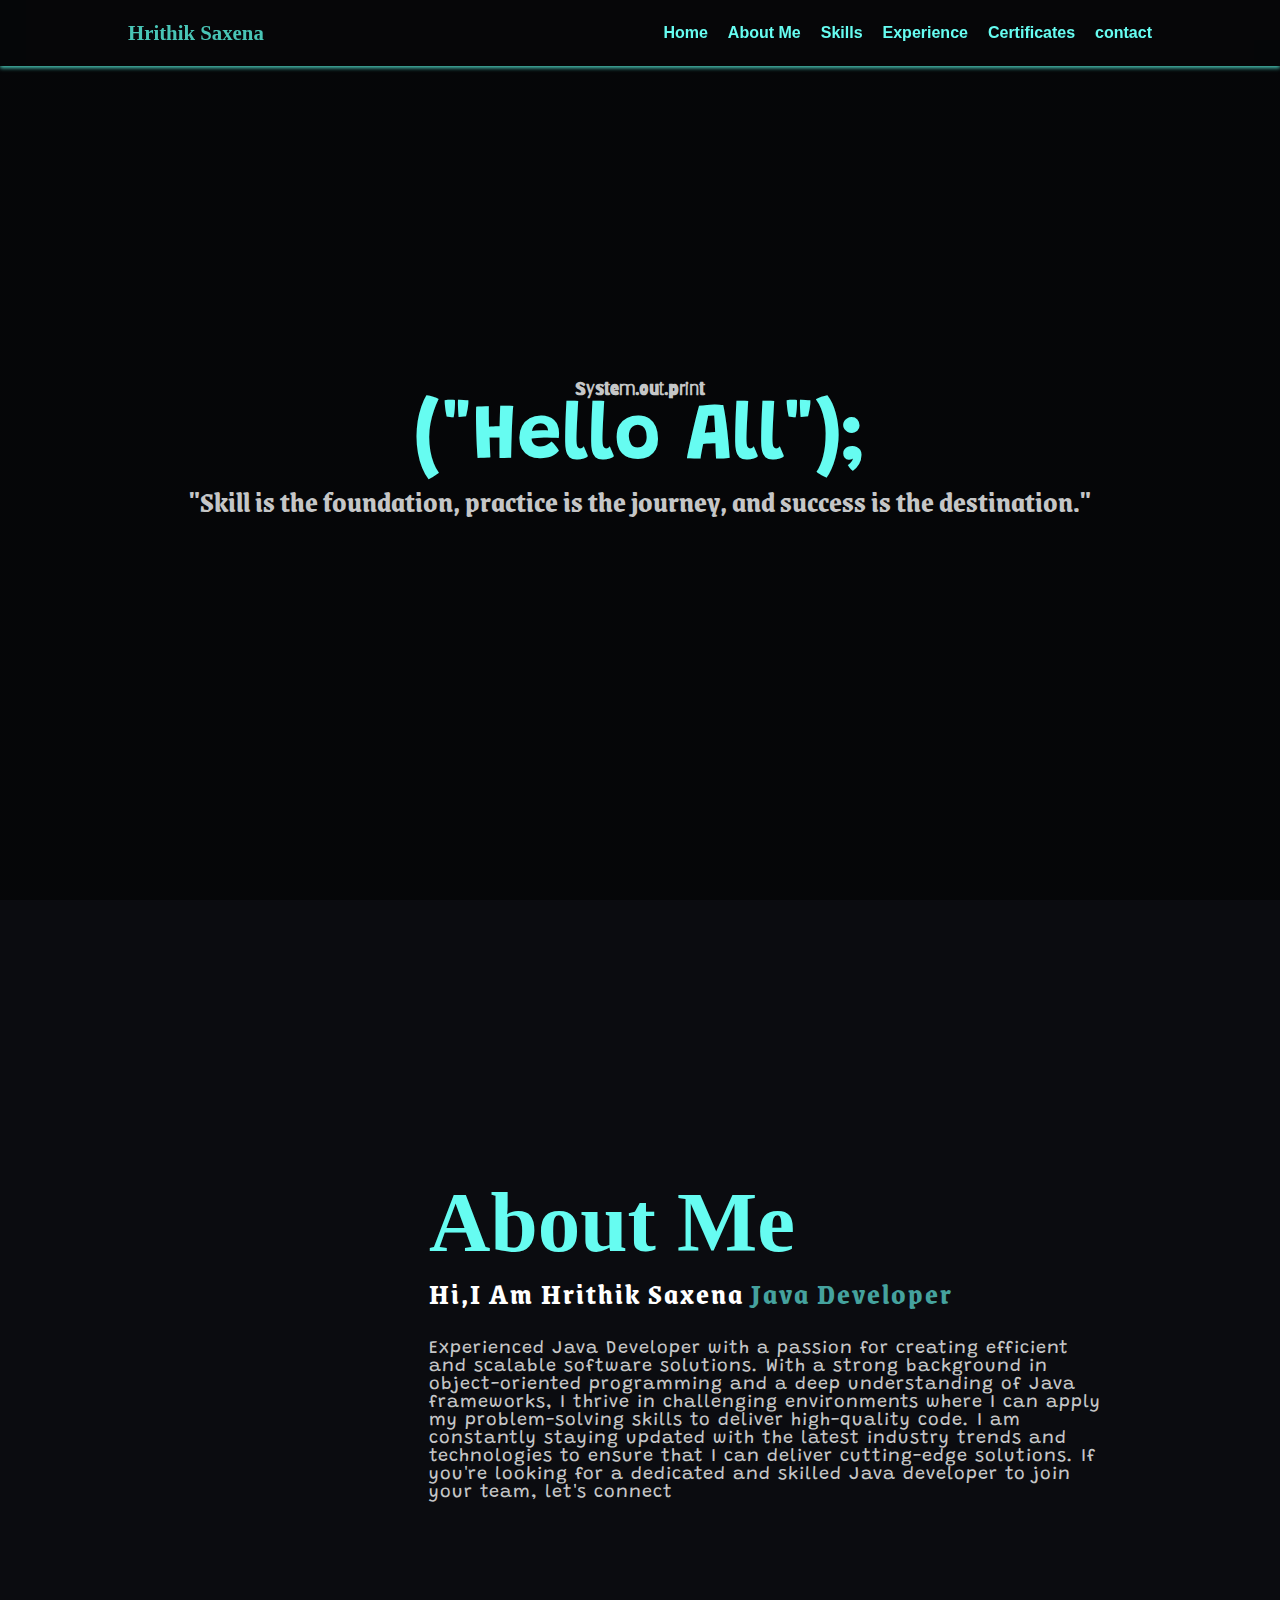
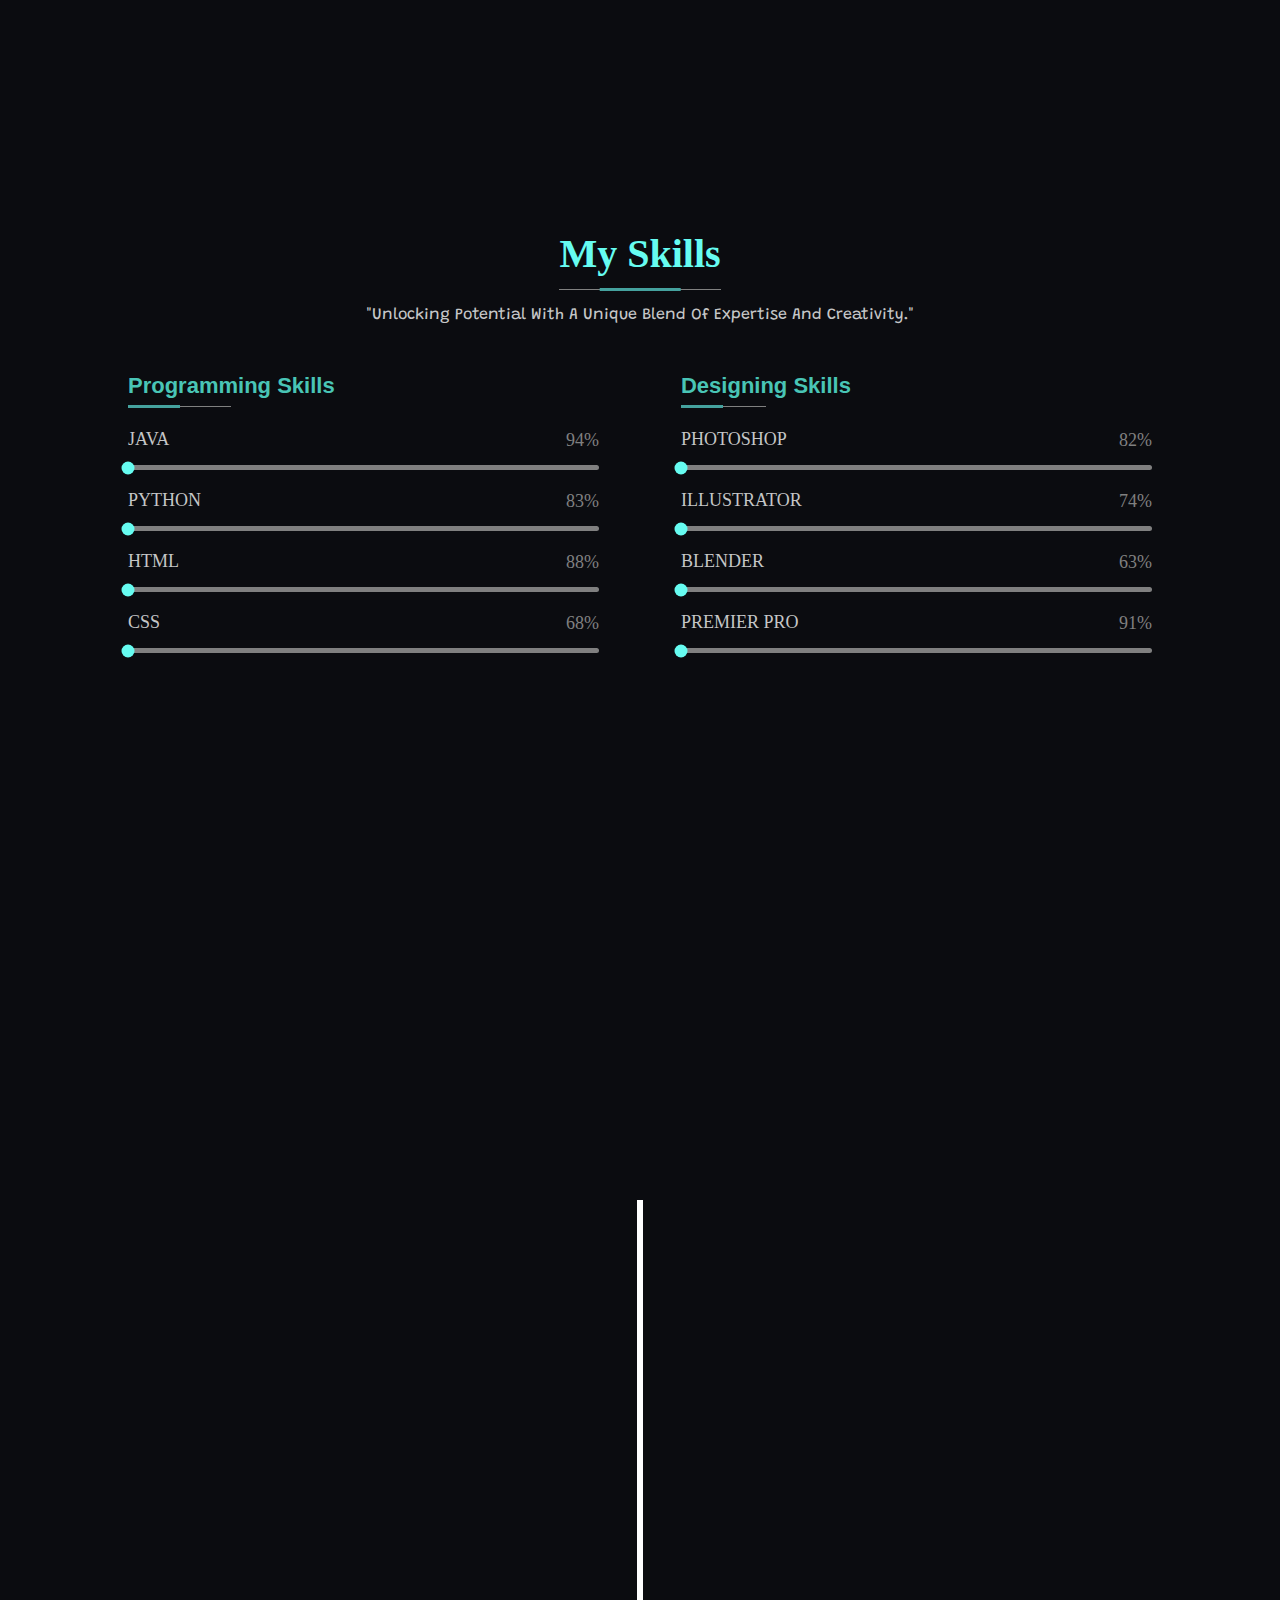
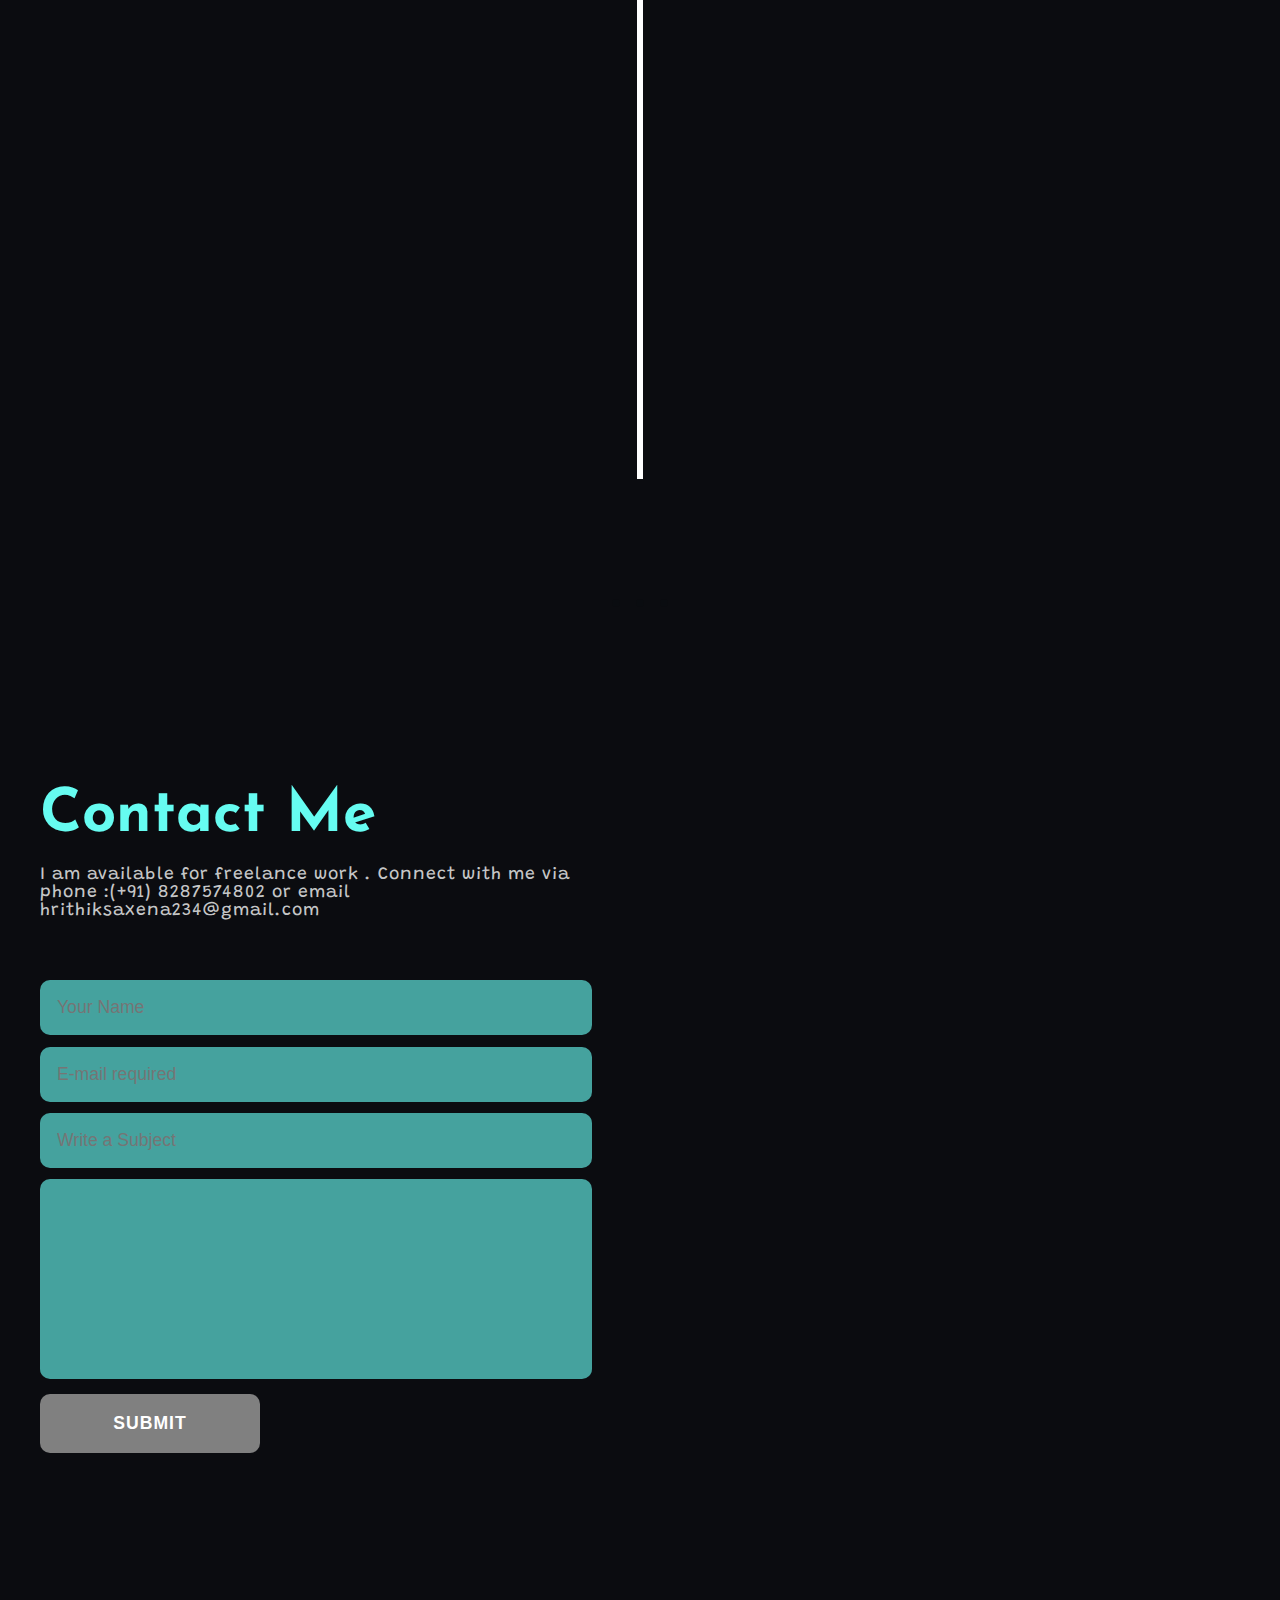
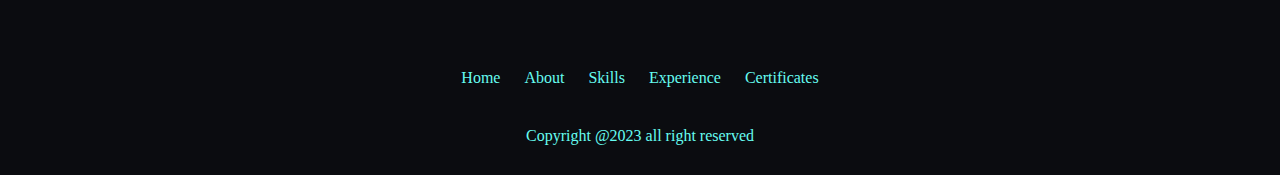
==== Portfolio/index.html @ 8086548a "f" ====
<!DOCTYPE html>
<html lang="en">
<head>
    <meta charset="UTF-8">
    <meta name="viewport" content="width=device-width, initial-scale=1.0">
    <title>Document</title>
    <link rel="stylesheet" href="style.css">
    <link rel="stylesheet" href="https://cdnjs.cloudflare.com/ajax/libs/font-awesome/6.4.2/css/all.min.css" integrity="sha512-z3gLpd7yknf1YoNbCzqRKc4qyor8gaKU1qmn+CShxbuBusANI9QpRohGBreCFkKxLhei6S9CQXFEbbKuqLg0DA==" crossorigin="anonymous" referrerpolicy="no-referrer" />
    <link href='https://unpkg.com/boxicons@2.1.4/css/boxicons.min.css' rel='stylesheet'>
</head>
<body>
    
    <header class="header">
   
  <a href="#"class="logo">Hrithik Saxena</a>
 <input type="checkbox" id="check">
  <label for="check" class="icons">
    <i class='bx bx-menu'id="menu-icon"></i>
    <i class='bx bx-x'id="close-icon"></i>
  </label>

<nav class="navbar">
    <a href="#home" style="--1:0;">Home</a>
    <a href="#about" style="--1:1;">About Me</a>
    <a href="#skills" style="--1:2;">Skills</a>
    <a href="#Exp" style="--1:2;">Experience</a>
    <a href="#certs" style="--1:2;">Certificates</a>
    <a href="#contact" style="--1:2;">contact</a>
</nav>

</header>
   <section id="home">
   <div class="quote">
    <h3>System.out.print<h1 class="he">("Hello All");</h1></h1>
    <h2 >"Skill is the foundation, practice is the journey, and success is the destination."</h2>
   </div>
   </section>
  <section  id="about"  class="aboutm">
    <div class="content">
      <img src="/images/about.jpeg" alt="">
    <div class="text">
      <h1>About Me</h1>
      <h5>Hi,I am Hrithik Saxena  <span>Java Developer</span> </h5>
      <p> Experienced Java Developer with a passion for creating efficient and scalable software solutions. With a strong background in object-oriented programming and a deep understanding of Java frameworks, I thrive in challenging environments where I can apply my problem-solving skills to deliver high-quality code.
      I am constantly staying updated with the latest industry trends and technologies to ensure that I can deliver cutting-edge solutions. If you're looking for a dedicated and skilled Java developer to join your team, let's connect</p>
    </div>
    </div>
  </section>





  <div id="skills" class="container">
	
    <!--   *******  Main Heading Starts  *******   -->
  
    <div class="main-title">
      <h1>My Skills</h1>
      <p>"Unlocking potential with a unique blend of expertise and creativity."</p>
    </div>
  
    <!--   *******  Main Heading Ends  *******   -->
  
    <div class="row">
      
      <!--   *******  Left Section Starts here  *******   -->
  
      <section class="col">
        
        <div class="sub-title">
          <h2>Programming Skills</h2>
        </div>
  
        <div class="skills-container">
          
          <div class="skill">
            <div class="subject">JAVA</div>
            <div class="progress-bar" value="94%">
              <div class="progress-line" style="max-width: 94%"></div>
            </div>
          </div>
  
          <div class="skill">
            <div class="subject">Python</div>
            <div class="progress-bar" value="83%">
              <div class="progress-line" style="max-width: 83%"></div>
            </div>
          </div>
  
                  <div class="skill">
            <div class="subject">HTML</div>
            <div class="progress-bar" value="88%">
              <div class="progress-line" style="max-width: 88%"></div>
            </div>
          </div>
  
          <div class="skill">
            <div class="subject">CSS</div>
            <div class="progress-bar" value="68%">
              <div class="progress-line" style="max-width: 68%"></div>
            </div>
          </div>
  
        </div>
      </section>
  
      <!--   ********  Left Section Ends Here  *******  -->
  
      <!--   ********  Right Section Starts Here  ********  -->
  
      <section class="col">
        
        <div class="sub-title">
          <h2>Designing Skills</h2>
        </div>
  
        <div class="skills-container">
          
          <div class="skill">
            <div class="subject">Photoshop</div>
            <div class="progress-bar" value="82%">
              <div class="progress-line" style="max-width: 82%"></div>
            </div>
          </div>
  
          <div class="skill">
            <div class="subject">Illustrator</div>
            <div class="progress-bar" value="74%">
              <div class="progress-line" style="max-width: 74%"></div>
            </div>
          </div>
  
                  <div class="skill">
            <div class="subject">Blender</div>
            <div class="progress-bar" value="63%">
              <div class="progress-line" style="max-width: 63%"></div>
            </div>
          </div>
  
          <div class="skill">
            <div class="subject">Premier Pro</div>
            <div class="progress-bar" value="91%">
              <div class="progress-line" style="max-width: 91%"></div>
            </div>
          </div>
  
        </div>
      </section>
  
      <!--   ********  Right Section Ends Here  ********   -->
    </div>
  
  </div>


<!-- experience timeline -->
<div class="timeline " id="Exp">
  <div class="timeline-container  left-container  ">
    <img src="/images/codesoft.png" >
    <div class="text-box">
      <h2>Code Soft</h2>
      <small>Aug 2023 - Present</small>
      <p>"As a Java Developer at Codesoft, I am involved in the design, development, and maintenance of robust and scalable Java-based applications. Leveraging my strong knowledge of Java programming language and frameworks, I collaborate with cross-functional teams to analyze requirements, architect solutions, and implement efficient code.</p>
      <span class="left-container-arrow"></span>
    </div>
  </div>
  <div class="timeline-container  right-container">
    <img src="/images/bi.png" >
    <div class="text-box">
      <h2>Bharat Intern</h2>
      <small>Aug 2023 - Present</small>
      <p>As a Web Developer at BharatIntern, I am responsible for designing and developing dynamic and user-friendly websites. With expertise in HTML, CSS, JavaScript, and other web technologies, I create visually appealing and responsive web pages that enhance the user experience. I collaborate closely with cross-functional teams to understand project requirements and deliver high-quality solutions within deadlines.</p>
      <span class="right-container-arrow"></span>
    </div>
  </div>
  <div class="timeline-container  left-container">
    <img src="/images/Untitled design.png" >
  <div class="text-box"  >
    <h2>Estrange Aurora</h2>
    <small>May 2023 - June 2023</small>
    <p>As a Company Representative Specialist at Estrange Aurora, I have been the face of the company, providing exceptional customer service and building strong relationships with clients. With a deep understanding of our products and services, I have effectively communicated their value and benefits to potential customers, resulting in increased sales and customer satisfaction. </p>
    <span class="left-container-arrow"></span>
  </div>
</div>
  <div class="timeline-container    right-container">
    <img src="/images/hswf.png" >
    <div class="text-box">
      <h2>HSWf(NGO)</h2>
      <small>March 2023 - May 2023</small>
      <p>As a Digital Marketing Specialist at HSWFNGO, I have successfully implemented data-driven strategies to drive online engagement and increase brand visibility. Leveraging my expertise in SEO, social media marketing, and content creation, I have effectively managed digital campaigns, optimized website performance, and generated measurable results. </p>
      <span class="right-container-arrow"></span>
    </div>
  </div>
</div>

<!-- Certificates section starts-->

<section class="certs-container "id="certs">
<div class="slider-wrapper">
  <div class="slide">
    <img src="/images/d.png"id="slide1" alt="">
    <img  src="/images/v.png "id="slide2"alt="">
    <img  src="/images/a.png  "id="slide3"alt="">
  </div>
  <div class="slider-nav">
    <a href="#slide1"></a>
    <a href="#slide2"></a>
    <a href="#slide3"></a>
  </div>
</div>

</section>



<!-- certificates section ends -->

<!-- COntact section starts here -->

<section class="contact" id="contact">

  <div class="contact-form">
    <h1>Contact Me</h1>
    <p>I am available for freelance work . Connect with me via phone :(+91) 8287574802
      or email hrithiksaxena234@gmail.com </p>
      <form action="">
        <input type="" placeholder="Your Name" required>
        <input type="email" name="email" id=""placeholder="E-mail required">
        <input type="" placeholder="Write a Subject " required>
        <textarea name="" id="" cols="30" rows="10" placeholder="Your Message" required>


        </textarea>
        <input type="Submit" name="" value="Submit" class="btn" id="">
      </form>
  </div>
  <div class="contact-img">
    <img src="/images/WhatsApp Image 2023-08-16 at 07.32.02.jpeg" alt="">
  </div>
</section>

  <!-- contact section ends here -->

<!-- footer starts here -->
<section class="footer">
  <div class="social">
    <a href="https://www.linkedin.com/in/hrithik-saxena/"><i class="fa-brands fa-linkedin" style="color: #66fcf1;"></i></a>
    <a href="https://github.com/CyberHrithik"><i class="fa-brands fa-github" style="color: #66fcf1;"></i></a>
    <a href="https://www.instagram.com/mayanksaxena151/"><i class="fa-brands fa-instagram" style="color: #66fcf1;"></i></a>
  
  
  </div>
<ul>
  <li>
    <a href="#home">Home</a>
  </li>
  <li>
    <a href="#about">About</a>
  </li>
  <li>
    <a href="#skills">Skills</a>
  </li>
  <li>
    <a href="#Exp">Experience</a>
  </li>
  <li>
    <a href="#certs">Certificates</a>
  </li>
</ul>
 <p class="Copyright">Copyright @2023 all right reserved </p>
</section>
 

<!-- footer ends here -->


</body>
</html>
---- Portfolio/style.css ----
@import url('https://fonts.googleapis.com/css2?family=Barriecito&family=Poppins:ital,wght@0,100;0,200;0,300;0,400;0,500;0,600;0,700;0,800;0,900;1,100;1,200;1,300;1,400;1,500;1,600;1,700;1,800;1,900&display=swap');

  @import url('https://fonts.googleapis.com/css2?family=Barriecito&family=Grandstander:ital,wght@0,100;0,200;0,300;0,400;1,100;1,200;1,300;1,400&family=Poppins:ital,wght@0,100;0,200;0,300;0,400;0,500;0,600;0,700;0,800;0,900;1,100;1,200;1,300;1,400;1,500;1,600;1,700;1,800;1,900&display=swap');

  @import url('https://fonts.googleapis.com/css2?family=Barriecito&family=Grandstander:ital,wght@0,100;0,200;0,300;0,400;1,100;1,200;1,300;1,400&family=Grenze:ital,wght@0,100;0,200;0,300;0,400;0,500;0,600;0,700;1,100;1,200;1,300;1,400;1,500;1,600;1,700&family=Poppins:ital,wght@0,100;0,200;0,300;0,400;0,500;0,600;0,700;0,800;0,900;1,100;1,200;1,300;1,400;1,500;1,600;1,700;1,800;1,900&display=swap');
  @import url('https://fonts.googleapis.com/css2?family=Barriecito&family=Grandstander:ital,wght@0,100;0,200;0,300;0,400;1,100;1,200;1,300;1,400&family=Grenze:ital,wght@0,100;0,200;0,300;0,400;0,500;0,600;0,700;1,100;1,200;1,300;1,400;1,500;1,600;1,700&family=Josefin+Sans:ital,wght@0,400;0,500;1,500&family=Poppins:ital,wght@0,100;0,200;0,300;0,400;0,500;0,600;0,700;0,800;0,900;1,100;1,200;1,300;1,400;1,500;1,600;1,700;1,800;1,900&display=swap');
*{
margin: 0;
padding: 0;
box-sizing: border-box;


}
body{
    min-height: 100vh;
    background-color: #0b0c10;

}
html{
    scroll-behavior: smooth;
}
.header{
position: fixed;
top: 0px;
left: 0px;
width: 100%;
padding: 1.3rem 10%;
display: flex;
justify-content: space-between;
align-items: center;
z-index: 100;
}
.header::before{
    top: 0;
    left: 0;
 content: '';
 position:absolute;
 width: 100%;
 height: 100%;
 backdrop-filter: blur(10px);
box-shadow: 0 2px 4px #49c5b6;
z-index: -1;
}
.header::after{
top: 0; 
left: 0;
 content: '';
 position:absolute;
 width: 100%;
 height: 100%;
 background: linear-gradient(90deg,transparent,rgba(82, 82, 82, 0.644),transparent);
 transition: .5s;
}
.header:hover:after{
    left: 100%;
  
}
.logo{  
    font-size: 1.3rem;
    color:#49c5b6;
    text-decoration: none;
    font-weight: 700;
}
.navbar a{
    font-size: 1rem;
    color: #66FCF1;
    text-decoration: none;
    font-weight: 600;
    margin-left: 1rem;
    font-family: sans-serif;
}
#check{
    display: none;
}
.icons{
    position: absolute  ;
    font-size: 2.8rem;
    right: 5%;
    color:#49c5b6;
    cursor: pointer;
    display: none;
}
/*mid content*/

#home{
    background-image:  linear-gradient(rgb(0, 0, 0,0.5),rgba(0,0,0,0.5)), url(/images/wet-monstera-deliciosa-plant-leaves-garden.jpg);
    background-size: cover;
    background-position: center;
    background-repeat: no-repeat; 
    background-attachment: fixed;
    height: 400px;
    display: flex;
    justify-content: center;
    align-items: center;
    height: 100vh;
    
}
.quote{
  color: #C5C6C7;
  text-align: center;
  font-style: i;
  


}
.quote h3{
    font-family: 'Barriecito', cursive;
}
.quote h1{
    color: #66FCF1;
  font-size: 80px;
  font-family: 'Grandstander', cursive;

}
 .quote h2{
    
    font-size: 30px;
    font-family: 'Grenze', serif;
 }
 
.aboutm{
   width: 100%;
   height: 100vh;
   background-color: #0b0c10;
   display: flex;
   justify-content: center;
   align-items: center;
}
.aboutm .content img{
    height: 450px;
    width: auto;
    max-width: 100%;
    border-radius: 10px;
}
.text{
    width: 700px;
    max-width: 100%;
    padding: 0 10px;
}
.content{
    width: 1280px;
    max-width: 95%;
    margin: 0 auto;
    display: flex;
    flex-wrap:wrap;
    align-items: center;
    justify-content: space-around;
}
.text h1{
   color:#66FCF1;
   font-size: 85px;
   margin-top: 20px;
   text-transform: capitalize;
}
.text h5{
    color: white;
  font-size: 30px;
  margin-bottom: 25px;
  text-transform: capitalize;
  letter-spacing: 2px;
  font-family: 'Grenze', serif;
}
.text p{
     color:  #C5C6C7;
     font-size: 18px;
     letter-spacing: 1px;
     margin-bottom: 45px;
    font-family: 'Grandstander', cursive;
}
span{
    color: #45A29E;
}
.container{
    background-color: #0b0c10;
	position: relative;
	width: 100%;
	min-height: 100vh;
	padding: 30px 10%;
 
}
.container .main-title{
	max-width: 700px;
	margin: 0px auto;
	text-align: center;
	
    text-transform: capitalize;
}
.container .main-title h1{
	position: relative;
	font-size: 40px;
	color: #66FCF1;
	margin-bottom: 30px;
	display: inline-block;
  
}
.container .main-title h1::before{
	content: '';
	position: absolute;
	width: 100%;
	height: 1px;
	top: 125%;
	left: 0;
	background-color: #808080;
}
.container .main-title h1::after{
	content: '';
	position: absolute;
	width: 50%;
	height: 3px;
	background-color: #45A29E;
	top: calc(125% - 1px);
	left: 50%;
	transform: translateX(-50%);
}
.main-title p{
    font-family: 'Grandstander', cursive;
	color: #C5C6C7;
}
.container .row{
	width: 100%;
	display: flex;
	justify-content:space-between;
	margin-top: 50px;
   
   
}
.row .col{
	flex-basis: 46%;
}
.row .sub-title h2{
	position: relative;
	color: #49c5b6;
	font-size: 22px;
	font-family: helvetica;
	display: inline-block;
	margin-bottom: 30px;
}
.row .sub-title h2::before{
	content: '';
	position: absolute;
	width: 50%;
	height: 1px;
	top: 125%;
	left: 0;
	background-color: #808080;
}
.row .sub-title h2::after{
	content: '';
	position: absolute;
	width: 25%;
	height: 3px;
	top: calc(125% - 1px);
	left: 0;
	background-color: #45A29E;
}
.subject{
	font-size: 18px;
	font-weight: thin;
	color:#C5C6C7;
	padding-bottom: 15px;
	text-transform: uppercase;
}
.progress-bar{
	position: relative;
	width: 100%;
	height: 5px;
	background-color: #808080;
	border-radius: 15px;
	margin-bottom: 20px;
}
.progress-bar::after{
	position: absolute;
	content: attr(value);
	top: -35px;
	right: 0;
	color: #808080;
	font-size: 18px;
}
.progress-line{
	position: absolute;
	width: 0%;
	height: 7px;
	background-color:#45A29e;
	border-radius: 15px;
	top: -1px;
	animation: animate 7s cubic-bezier(1, 0.2, 0.2, 1) forwards;
}
@keyframes animate{
	100%{
		width: 100%;
	}
}
.progress-line::after{
	content: '';
	position: absolute;
	width: 13px;
	height: 13px;
	border-radius: 50%;
	top: 50%;
	left: 100%;
	transform: translate(-50%, -50%);
	background-color: #66FCF1;
}


.timeline{
    position: relative;
    max-width: 1200px;
    margin: 100px auto ;
}
.timeline-container{
    padding: 10px 50px;
    position: relative;
    width: 50%;
    animation: movedown 1s linear forwards;
    opacity: 0;
}
@keyframes  movedown{
    0%{
  opacity: 1;
  transform:translateY(-30px);
    }
  100%{
    opacity: 1;
    transform: translateY(0px);
  }

}
.timeline-container:nth-child(1){
    animation-delay:0s ;
}
.timeline-container:nth-child(2){
    animation-delay:0s ;
}
.timeline-container:nth-child(3){
    animation-delay:1s ;
}
.timeline-container:nth-child(4){
    animation-delay:2s ;
}
.timeline-container:nth-child(5){
    animation-delay:3s ;
}
.timeline-container:nth-child(6){
    animation-delay:4s ;
}
.text-box{
    padding: 20px 30px;
    background-color: white;
    position: relative;
    border-radius: 6px;
    font-size: 15px;
    font-family: 'Grandstander', cursive;
}
.left-container{
    left: 0;
}
.right-container{
    left:50%;
}
.timeline-container img{
    position: absolute;
    width: 40px;
    border-radius: 50%;
    right:-20px;
    top: 32px;
    z-index: 10;
}
.right-container img{
    left: -20px ;
}
.timeline::after{
    content: '';
    position: absolute;
    width: 6px;
    height: 100%;
    background: white;
    top: 0;
    left: 50%;
    margin-left:-3px;
    z-index: -1;
    animation: moveline 6s linear forwards;
}
@keyframes moveline{
    0%{
        height: 0;
    }
    100%{
        height: 100%;
    }
}

.text-box h2{
font-weight: 600;
}
.text-box small{
    display: inline-block;
    margin-bottom: 15px ;
}

.certs-container{
    padding:3rem;

}
.slider-wrapper{
    position: relative;
    max-width: 58rem;
    margin: 0 auto;

}
.slide{
    display:flex;
    aspect-ratio: -300/20;
    overflow-x:auto;
    scroll-snap-type: x mandatory;
    scroll-behavior: smooth;
    box-shadow: 0 1.5rem 3rem -0.75rem hsla(0,0%,0%,0.25);
}
.slide img{
    flex: 1 0 100% ;
    scroll-snap-align: start;
    object-fit: cover;
}
.slider-nav{
    display: flex;
    column-gap: 1rem;
    position: absolute;
    bottom: 1.25rem;
    left: 50%;
    transform: translateX(-50%);
    z-index: 1;
}
.slider-nav a{
    width: 0.5rem;
    height: 0.5rem  ;
    border-radius: 50%;
    background-color: #0b0c10;
    opacity: 0.75;
    transition: opacity ease 250ms;
}
.slider-nav a:hover{
    opacity: 1;
}
.social{
    text-align: center;
    padding-top: 20px;
    padding-bottom:20px ;
}
.social a{
    font-size: 30px;
    display: inline-block;
    width: 25px ;
    padding: 20px;
   
} 
.contact{
  padding: 40px;
    height: 100%;
    width: 100%;
    min-height: 100vh;
    display: grid;
    grid-template-columns: repeat(2,2fr);
        align-items: center;
        grid-gap: 6rem;
}
.contact img{
    max-width: 100%;
    width: 600px;
    height: auto;
    border-radius: 10px;
}
.contact-form h1{
    font-size: 60px;
    color: #66FCF1;
    font-family: 'Josefin Sans', sans-serif;
    margin-bottom:20px;



}
.contact-form p{
    color: #C5C6C7;
    font-family: 'Grandstander', cursive;
    letter-spacing: 1px;
        font-size: 1.1rem;
        margin-bottom: 3.8rem;
}
.contact-form form{
    position: relative;
}
.contact-form form input,form textarea{
    width: 100%;
    padding: 17px;
    border: none;
    outline:none;
    background-color:#45A29E;
    color: white;
    font-size: 1.1rem;
    margin-bottom: 0.7rem;
    border-radius: 10px;
}
.contact-form textarea{
     resize: none;
     height: 200px;
}
.contact-form form .btn{
    display: inline-block;
    font-size: 1.1rem;
    letter-spacing: 1px;
    background-color: #808080;
    text-transform:uppercase ;
    font-weight:    600;
    border: 2px solid transparent;  
    border-radius: 10px;
    width: 220px;
    transition: ease .20s;
    cursor: pointer;  
}
.contact-form form .btn:hover{
    border: 2px solid #45A29E;
    background: transparent  ;
    transform: scale(1.1);
}
.footer ul{
    list-style: none;
    text-align: center;
    padding-bottom:30px ;
}
.footer ul li{
    display: inline-block;
   
    padding: 10px;
}
.footer ul li a{
    text-decoration: none;
    color: #66FCF1;
}
.footer ul li a:hover{
    color: #C5C6C7;
}
.Copyright{
    text-align: center;
    color: #66FCF1;
    padding-bottom: 30px;
}
/*breakpoints*/
@media (max-width:992px){

.header{
    padding: 1.3rem 5%;
}

}
@media (max-width:900px){
    .quote h1{
        color: #66FCF1;
      font-size: 40px;
      font-family: 'Grandstander', cursive;
    
    }
.contact{
    padding: 80px 3%;
    transition: .2s;
    grid-template-columns: 1fr;
}
.contact-img  img{
    max-width: 100%;
     width: auto;
    height: 60%;
    border-radius: 10px;
    text-align: center;
    margin-bottom: 20px;
}
.contact-form{
    order: 2;
}
.contact-form  h1{
    font-size: 60px;
}
.contact-form p{
    margin-bottom: 3rem;

}
    .icons{
        display: inline-flex;
        
    }
    #check:checked~.icons #menu-icon{
        display: none;
    }
    .icons #close-icon{
        display: none;
    }
    .icons #close-icon{
        display: none;
    }
    #check:checked~.icons #close-icon{
        display: block;
    }
    .navbar{
        position: absolute;
        top: 100%;
        left: 0;
        width: 100%;
        height: 0;
        backdrop-filter: blur(10px);
        box-shadow: 0 2px 4px rgba(0, 0, 0, 0.1);
        overflow: hidden;
        transition: .3s ease;
    }
    #check:checked~.navbar{
     
        height: 17.7rem;
    }
    .navbar a{
        display: block;
        font-size: 1.1rem;
        margin: 1.5rem 0;
        text-align: center;
        opacity: 0;
        transform: translateY(-50px);
        transition: .3s ease;
    }
    #check:checked~.navbar a{
       opacity: 1;
        transform: translateY(0);
        transition-delay: calc(.15s *var(--i));
    }
    
}
@media screen and (max-width:1180px){
    .aboutm{
        width: 100%;
        height: auto;
        padding: 70px 0;
        
    }
}
@media screen and (max-width:900px){
    .slide img{
        flex: 1 0 100% ;
        scroll-snap-align: start;
        object-fit: contain;
    }
    .slide{
        display:flex;
        aspect-ratio: 16/8;
        overflow-x:auto;
        scroll-snap-type: x mandatory;
        scroll-behavior: smooth;
        box-shadow: 0 1.5rem 3rem -0.75rem hsla(0,0%,0%,0.25);
    }
    .timeline{
        margin: 50px auto;


    }
    .timeline::after{
        left:31px;

    }
    .timeline-container{
        width: fit-content;
        padding-left: 80px;
        padding-right: 25px;

    }
    .text-box{
        font-size: 13px;

    }
    .text-box small{
        margin-bottom: 10px;

    }
    .right-container{
        left: 0;
    }
    .left-container img ,.right-container img{
        left: 10px;
    }
    .aboutm .content img{
        margin-bottom: 35px;

    }

    .text h1 {
        font-size: 60px;
        margin-bottom: 25px;
    }
}
@media(max-width: 768px){
	.container{
		padding: 30px 8%;
	}
}
@media(max-width: 568px){
	.container .row{
		flex-direction: column;
	}
	.container .main-title h1{
		font-size: 36px;
	}
	.container .row{
		margin-top: 30px;
	}
	.row .col:nth-child(2){
		margin-top: 20px;
	}
}
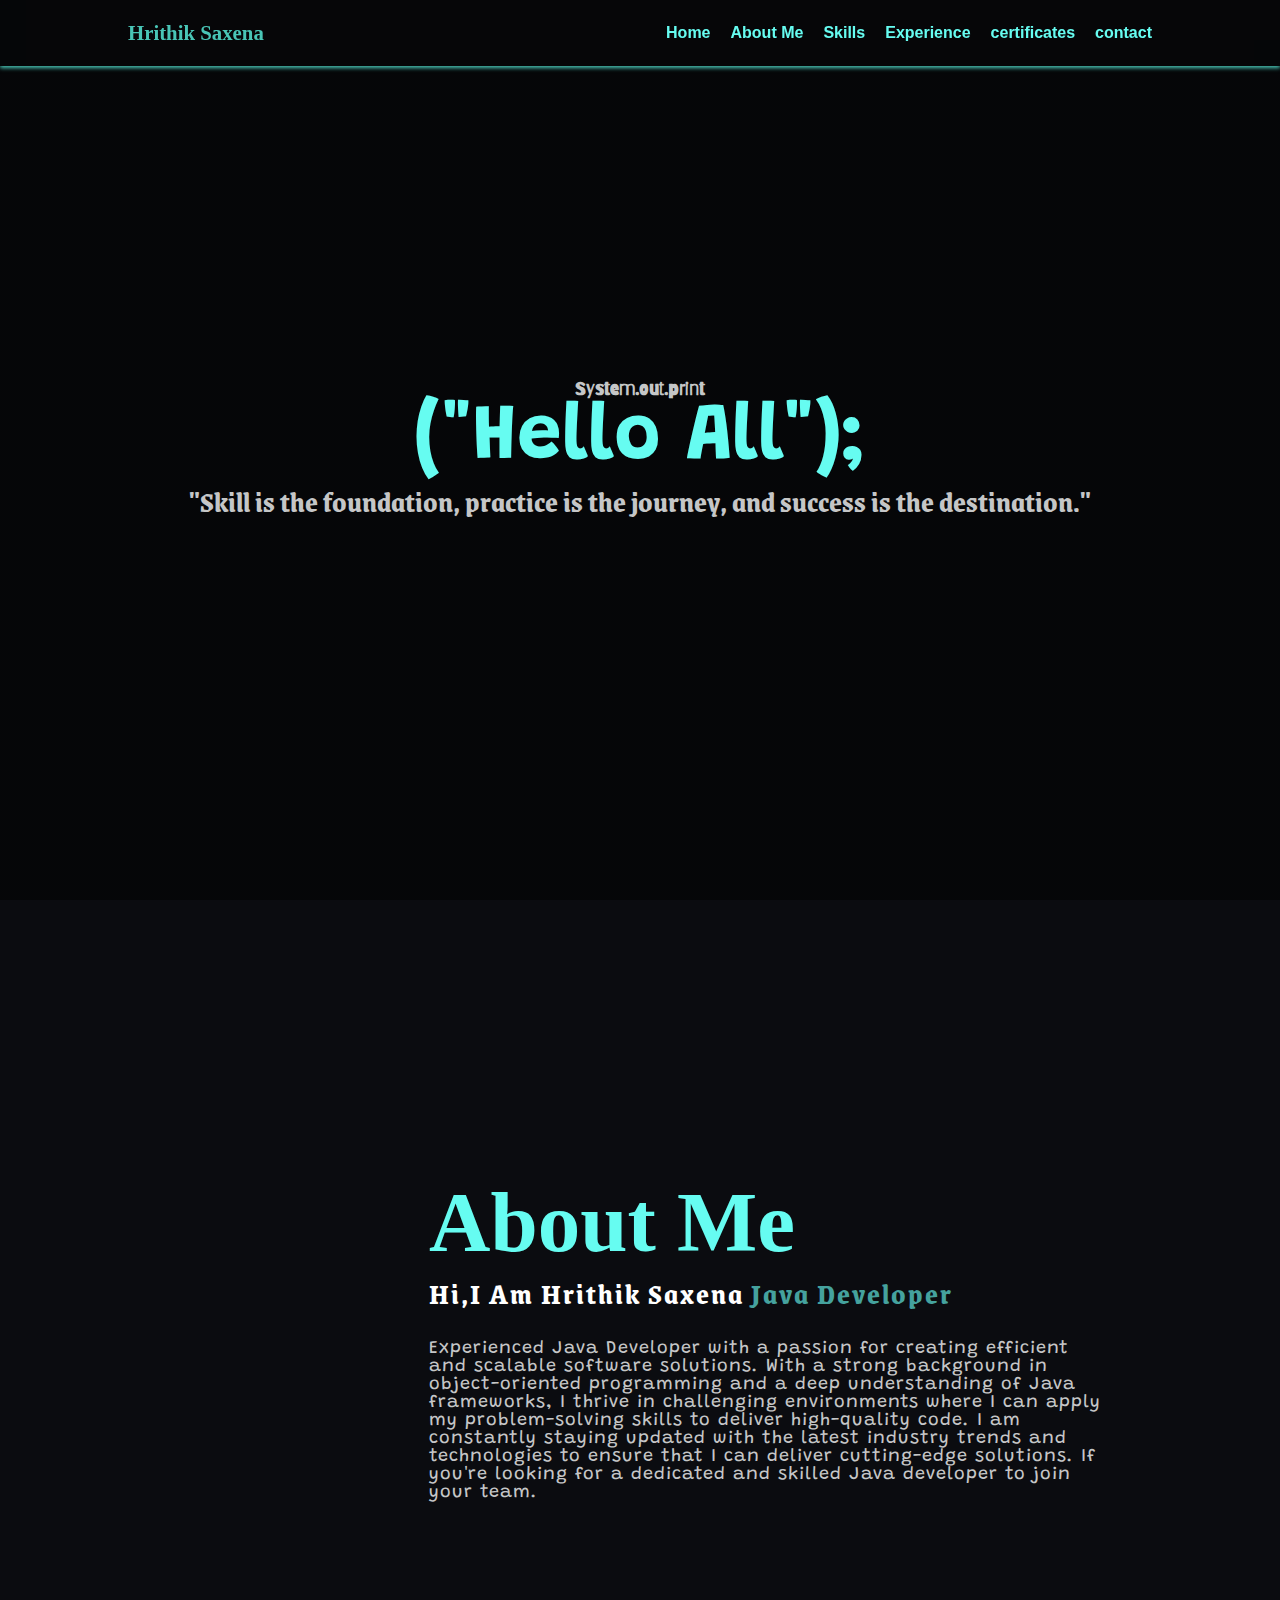
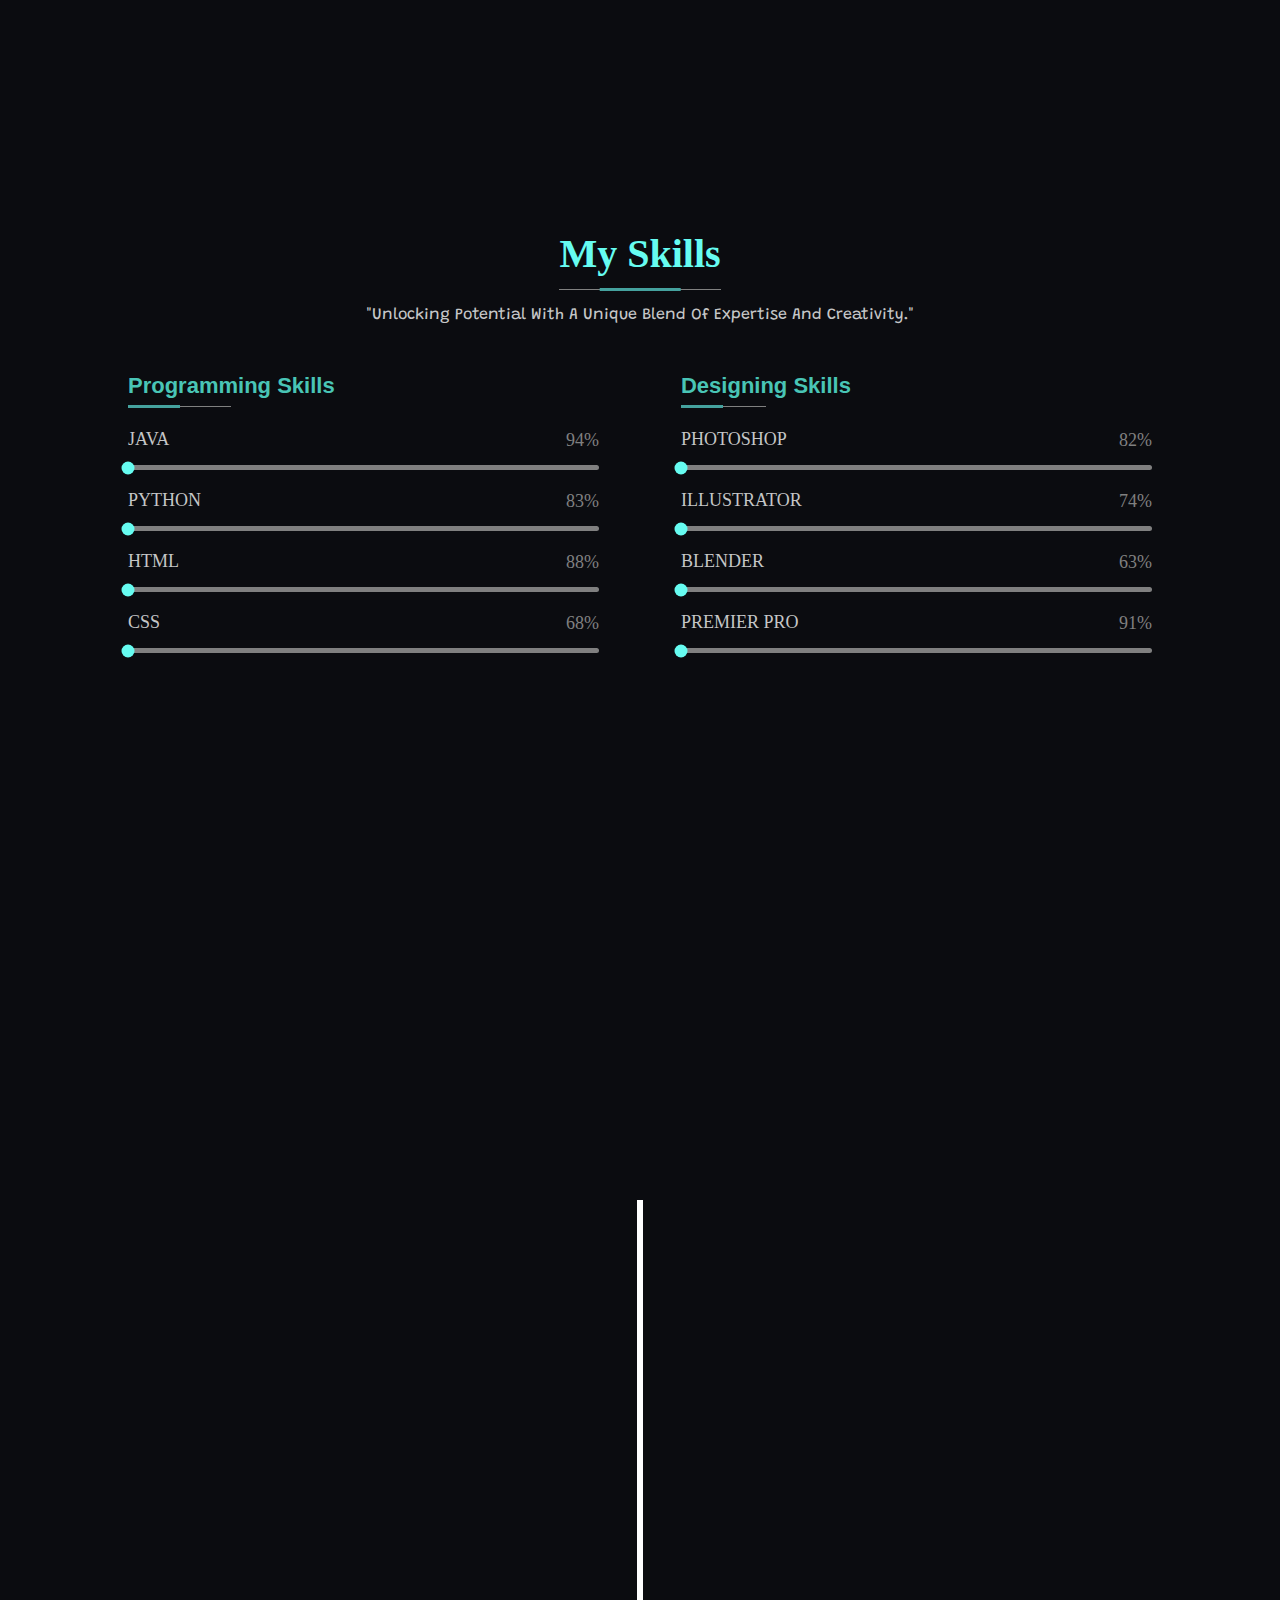
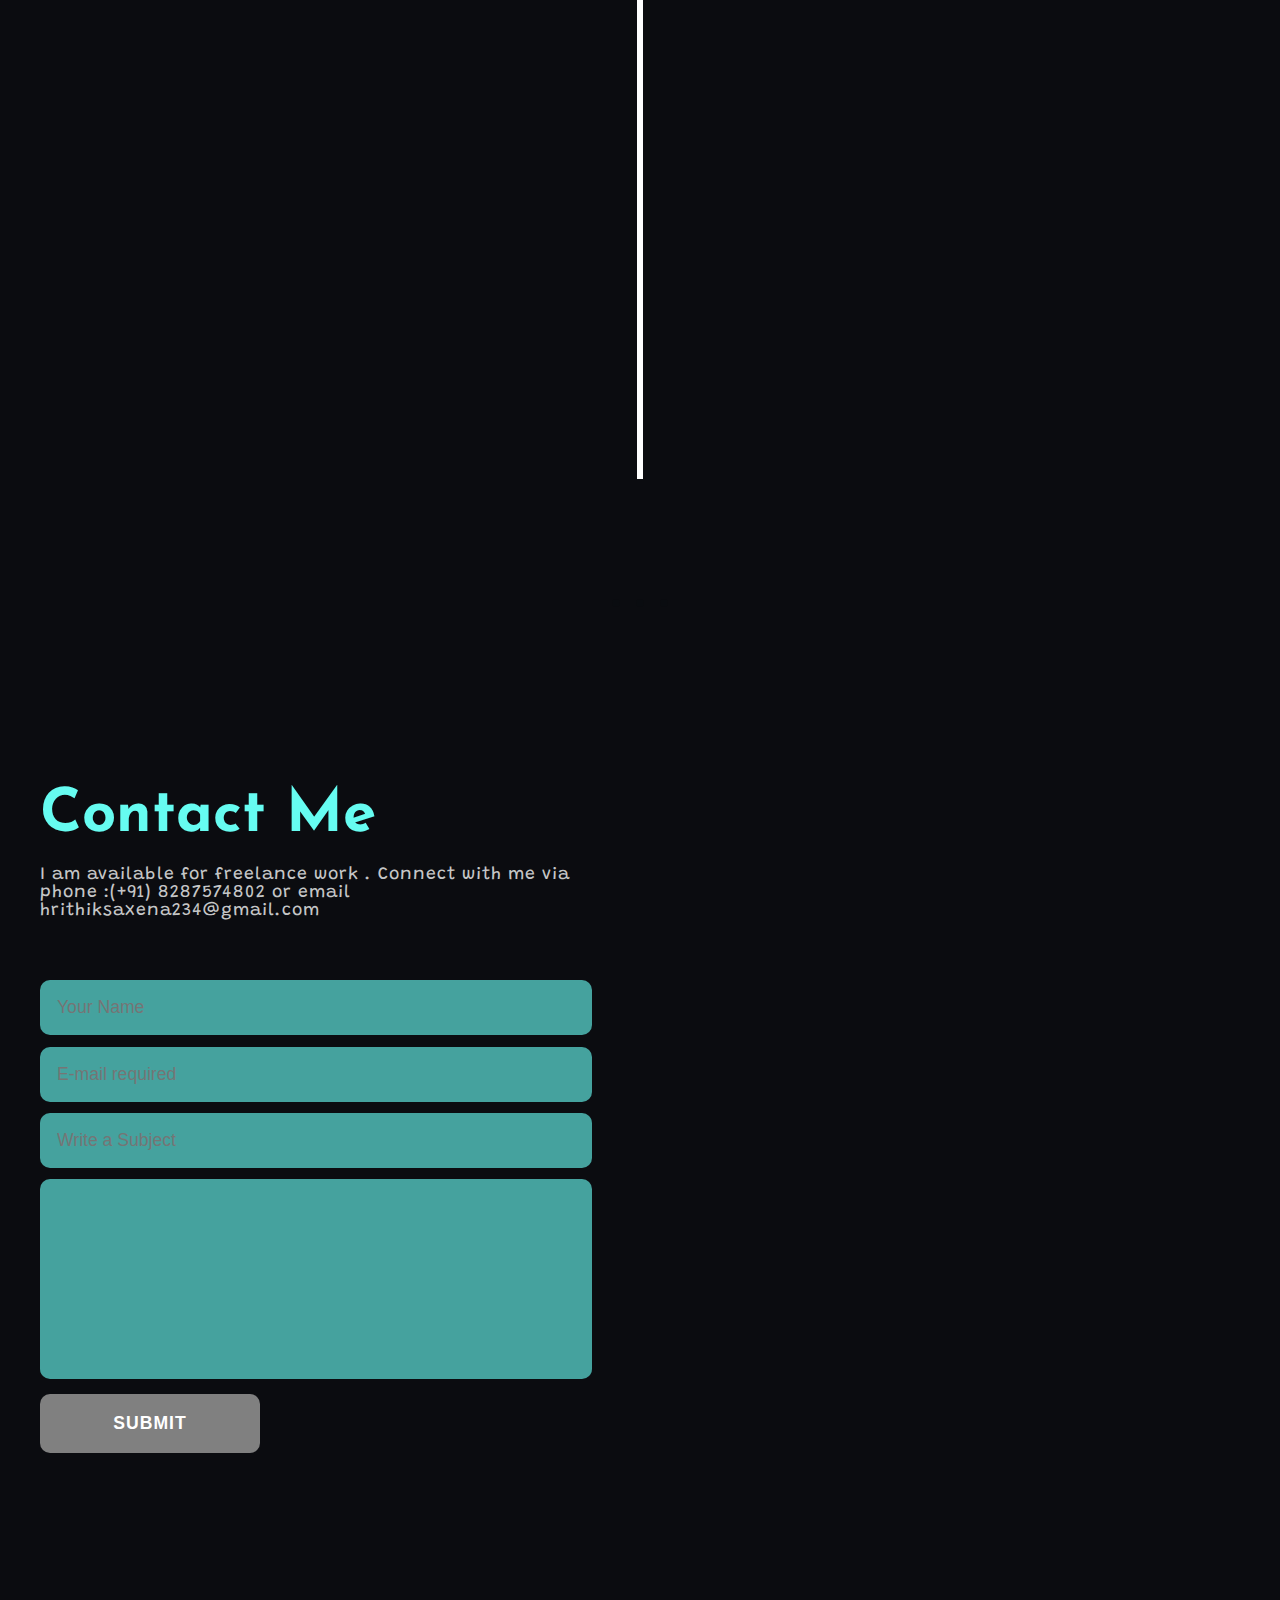
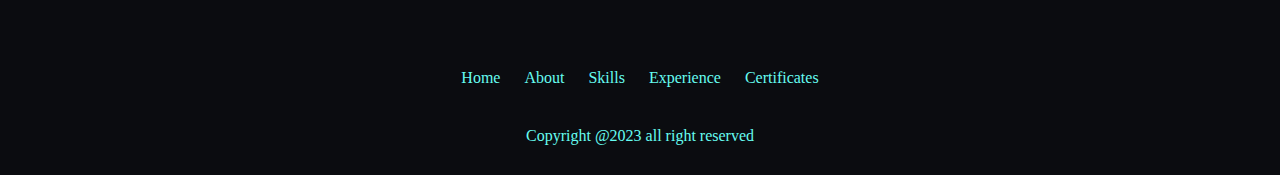
==== commit c575fbf0: "Update index.html" ====
--- a/Portfolio/index.html
+++ b/Portfolio/index.html
@@ -3,7 +3,7 @@
 <head>
     <meta charset="UTF-8">
     <meta name="viewport" content="width=device-width, initial-scale=1.0">
-    <title>Document</title>
+    <title>Portfolio</title>
     <link rel="stylesheet" href="style.css">
     <link rel="stylesheet" href="https://cdnjs.cloudflare.com/ajax/libs/font-awesome/6.4.2/css/all.min.css" integrity="sha512-z3gLpd7yknf1YoNbCzqRKc4qyor8gaKU1qmn+CShxbuBusANI9QpRohGBreCFkKxLhei6S9CQXFEbbKuqLg0DA==" crossorigin="anonymous" referrerpolicy="no-referrer" />
     <link href='https://unpkg.com/boxicons@2.1.4/css/boxicons.min.css' rel='stylesheet'>
@@ -24,7 +24,7 @@
     <a href="#about" style="--1:1;">About Me</a>
     <a href="#skills" style="--1:2;">Skills</a>
     <a href="#Exp" style="--1:2;">Experience</a>
-    <a href="#certs" style="--1:2;">Certificates</a>
+    <a href="#certs" style="--1:2;">certificates</a>
     <a href="#contact" style="--1:2;">contact</a>
 </nav>
 
@@ -42,7 +42,7 @@
       <h1>About Me</h1>
       <h5>Hi,I am Hrithik Saxena  <span>Java Developer</span> </h5>
       <p> Experienced Java Developer with a passion for creating efficient and scalable software solutions. With a strong background in object-oriented programming and a deep understanding of Java frameworks, I thrive in challenging environments where I can apply my problem-solving skills to deliver high-quality code.
-      I am constantly staying updated with the latest industry trends and technologies to ensure that I can deliver cutting-edge solutions. If you're looking for a dedicated and skilled Java developer to join your team, let's connect</p>
+      I am constantly staying updated with the latest industry trends and technologies to ensure that I can deliver cutting-edge solutions. If you're looking for a dedicated and skilled Java developer to join your team.</p>
     </div>
     </div>
   </section>
@@ -276,4 +276,4 @@
 
 
 </body>
-</html>+</html>
